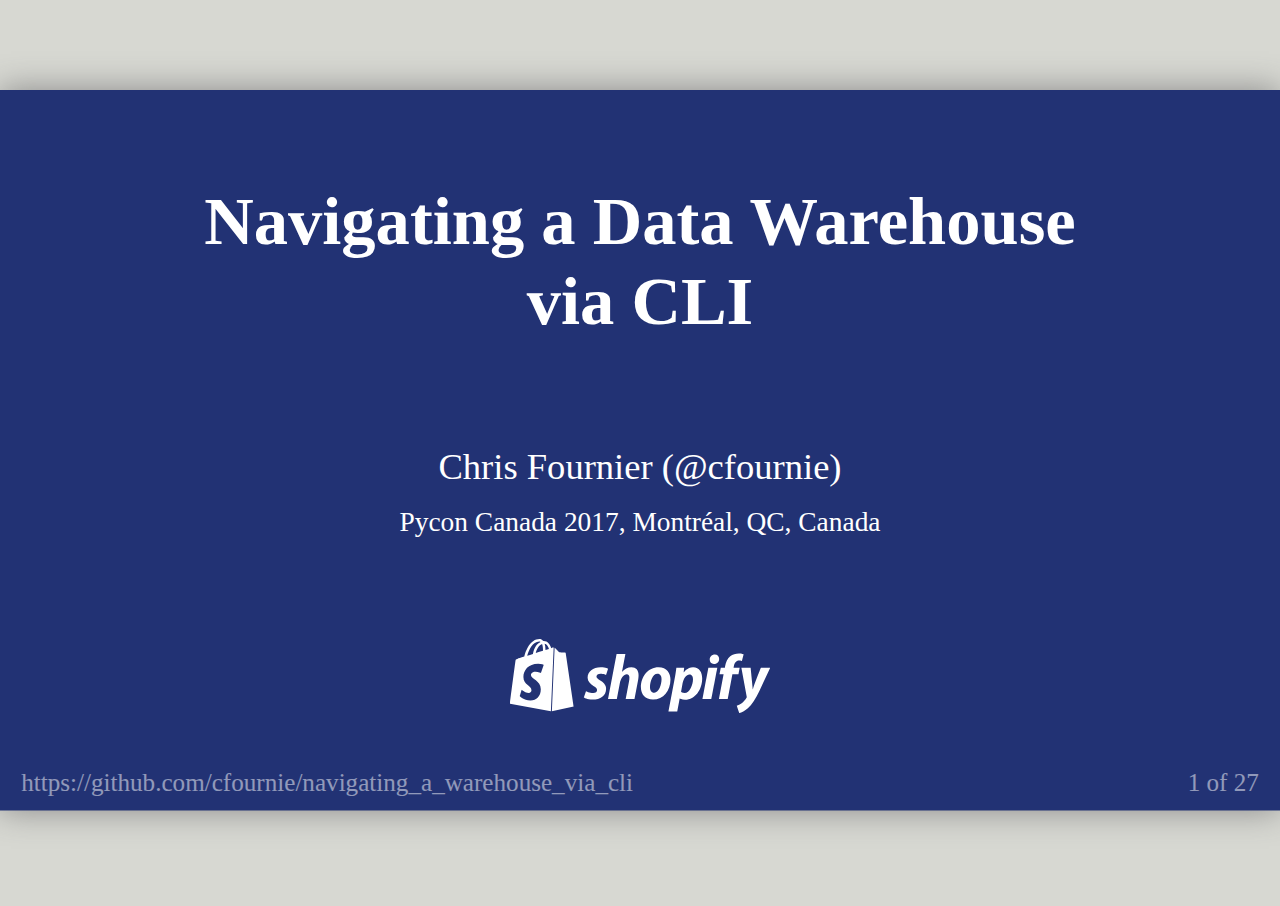
==== slides/index.htm @ 97ed2936 "Change title slide, adjust wording" ====
<!DOCTYPE html>
<html>
  <head>
    <title>Navigating a Data Warehouse via CLI</title>
    <meta charset="utf-8">
    <style>
      body {
        font-family: 'Roboto';
      }
      h1, h2, h3 {
        font-family: 'Roboto';
        font-weight: bold;
        color: #FFFFFF;
      }
      .remark-code, .remark-inline-code { font-family: 'Ubuntu Mono'; }
      .remark-code {
        font-size:0.8em;
      }
      .remark-slide-content {
        background-color: #223274;
        color: #FFFFFF;
        background-size: auto 100%;
        font-size: 2.7em;
        padding: 1em 2em 1em 2em;
      }
      .remark-slide-content h3 {
        font-size: 1em;
      }
      .remark-slide-content h2 {
        font-size: 1.2em;
      }
      .remark-slide-content h1 {
        font-size: 1.5em;
      }      
      .remark-slide-content a {
        color: #FFFFFF;
      }
      .remark-slide-container {
      visibility: hidden;
          display: initial;
      }
      .remark-visible {
          visibility: visible;
      }
      em {
        color: #fb8b8a;
        font-style:normal;
      }
      .statistic {
        font-size: 2em;
        font-weight: bold;
        color: #44bebf;
      }
      .footer {
        position: absolute;
        bottom: 12px;
        left: 20px;
        opacity: .5;
        font-size: 0.55em;
      }
      .remark-slide-number {
        font-size: 0.55em;
      }
      td, th {
        padding: 0 6pt;
      }
    </style>

    <link rel="stylesheet" href="./mermaid.dark.css">
  </head>
  <body>
    <textarea id="source">

layout: true
class: center, middle


<div class="footer"><code>https://github.com/cfournie/navigating_a_warehouse_via_cli</code></div>


---


# Navigating a Data Warehouse<br>via CLI
<br>
<span style="font-size: 0.8em">Chris Fournier (@cfournie)</span><br>
<span style="font-size: 0.6em">Pycon Canada 2017, Montréal, QC, Canada</span>

<br>
<img src="./shopify_monotone_white.svg" height="70pt" />

???

Hi, I'm Chris Fournier, I work at Shopify, and I'm going to talk to you about some simple scripts we wrote to navigate our data warehouse and the UNIX tools that we combine them with to get the most out of them.

In case you haven't heard of Shopify...


---

background-color: #FFFFFF
background-image: url(./frontpage.png)
background-position: center
background-repeat: no-repeat


???

... we provide a platform for people to sell products online or in person.

And the specific team that I work on develops software for and maintains a data warehouse ...

---


## Data Warehouse

*Platform* to collect, store, analyze, and report on *data*

???

... or a platform used to collect, store, analyze, and report on data from our systems.

Our analysts use it to answer questions about the performance of Shopify as a business, our products, and our features.


---


<h3 style="margin: 0.5em 0 0.5em 0">Gross Merchandise Volume</h3>

<img src="./gmv.png" height="440pt" />

???

One example of a question that we try to answer for Shopify as a whole is:

"What is the total value of everything sold through our platform?"

Or Gross Merchandise Volume (GMV).

That's one of the metrics that we use as a company to gauge our success.

This is not a trivial number to calculate given the volume of orders and transactions that we process for our merchants and what we join this dataset against to be able to break this number down by payment gateway, industry, monthly recurring revenue, etc. In 2016 alone we had over $15 billion dollars worth of GMV and that's a lot of rows. We're also continuously processing data to keep these numbers up to date.

But from a broad technical perspective, how is this data processed?


Sources:
https://www.slideshare.net/SolmazShahalizadeh/building-a-financial-data-warehouse-a-lesson-in-empathy
https://s2.q4cdn.com/024715446/files/doc_presentations/2017/11/Investor-Deck-Q3-2017.pdf


---
class: center, middle


## Batch jobs

### (E)xtract (T)ransform (L)oad

<div class="mermaid" margin>
graph LR
    A(Extract<br>Orders)-->C(Transform to<br>GMV per Shop)
    B(Extract<br>Transactions)-->C
    C-->D(Load to Database)
</div>

<br><br><br>


???

We predominantly run ETL jobs every few hours that:
  - Extract batches of data from operational systems (like MySQL)
  - Transform that extracted data into a dataset (for example "GMV per shop"), and then
  - Load that into a database for analysts to issue queries against and create reports upon

The batch jobs that we run in our warehouse are written mostly in Python on top of PySpark by our analysts (sometimes with the help of our engineers). The number of these batch jobs, their implementations, and whether a job reads a specific dataset or not changes frequently, making it difficult to keep an up to date picture of how everything works in ones head. How frequently do our jobs change?


---


## Development speed

.center[
<span style="float:left; font-size: 0.9em; width:50%">
<span class="statistic">3000+</span><br>
ETL jobs<br>(as of Nov 1017)
</span>

<span style="float:right; font-size: 0.9em; width:50%">
<span class="statistic">15.2</span><br>
Deploys per day<br>on avg (±8.6 std dev)
</span>
]

<br><br><br><br>



???

As of Nov this year we have over 3000+ jobs, and on average we deploy about 15 different versions of these jobs per day.

The engineering team that I work on not only maintains the platform and frameworks that these jobs run on, but also helps our analysts maintain their jobs and the integrity of the data that they produce.

To help make sure that these jobs are working, and to see which jobs/datasets are affected by bugs that pop up, we need to be able to navigate this ever-changing set of jobs, their implementations, and the relationships between them to debug issues.

How do we do that?


---


background-color: #FFFFFF
background-image: url(./hue_workflow.png)
background-position: center
background-repeat: no-repeat


???

One way that we navigate our jobs is through a Django app called Hue. It's a very handy way to visualize groups of jobs (which we refer to as flows) and the jobs themselves.


---


background-color: #FFFFFF
background-image: url(./hue_workflows.png)
background-position: center
background-repeat: no-repeat

???

Hue can also show lists of jobs that are completed or being run by our scheduler, Oozie.

One downside to using Hue is that we can't search by all of our job metadata, like where a job reads/writes, which team maintains it, how often it runs, what resources it uses, etc. This is an obstacle when we're trying to explore our jobs, understand how they're related, and break them down by their properties to see if a bug applies to them or not.

So how can we gain access to more metadata to search through?


---

       
### Search YAML schedule definitions


<div style="margin: auto;width: 70%;font-size: 0.85em">
.left[
```yaml
gross-merchandise-volume-flow:
  frequency: 2h
  owner: team@example.com

  compute-gmv-job:
    resource_class: xxlarge
    executable: jobs/compute_gmv.py
    inputs:
      - /data/raw/orders/
      - /data/raw/transactions/
    output: /data/frontroom/gmv-facts/
  
  extract-orders-job:
    ...
```
]
</div>

???

Well, the metadata that we use to schedule our jobs is all contained within YAML files in our git repository alongside the job implementations. These YAML files are at most 20 minutes newer than what's actually running in production, so they're a reliable approximation for the metadata in our scheduler, and if we need precision, we can check out the exact git sha of what we're running. We can search these YAML files to learn more about our jobs.

Here's an example of what that YAML looks like. This is the "gross-merchandise-volume-flow" group of jobs that I showed you a graph of earlier. This group of jobs:
- Runs every 2 hours
- Has a team that owns them
- There's a "compute-gmv-job" job that:
  - Uses a lot of resources (`xxlarge`)
  - Is implemented by a specific Python script
  - Takes "orders" and "transactions" as input, and
  - Outputs a dataset on GMV

There are other jobs that are part of this flow as well, for example the "extract-orders-job", and others not shown for brevity.

Using an editor we can browse this YAML to view metadata, but except for finding details for specific jobs and some basic aggregate statistics (like using your editor's "find" functionality and seeing the number of occurrences of something), there's not a lot of analytical power here, and remember that we have over 3000 jobs that consume each others outputs.

When we find a bug, they usually apply to a set of jobs that all share some similar properties. We need to be able to query our schedule to identify these similar jobs and then find all data that is produced directly or indirectly by them and fix both the jobs and sometimes their data.

YAML has the metadata that we want, but it's not lain out in an easy to consume way when we're concerned with many jobs at once.


---


### Tables of metadata

<div style="font-size:0.7em;margin: auto;width: 80%;">
.left[
Workflow (group)   | Freq. (h) | Job     | Resources | Etc.
--------------------- | ------------- | ------- | --------- | ---
abiding-poetry        |6  |comp            |small    | ...
abiding-poetry        |6  |defeated  |medium   |
abiding-poetry        |6  |kind-big             |xxlarge  |
abiding-poetry        |6  |load-com       |small    |
abiding-poetry        |6  |load-kind-big        |xlarge   |
abiding-poetry        |6  |swift-energy         |medium   |
confused-indy  |7  |eight         |small    |
confused-indy  |7  |load-eight    |small    |
confused-indy  |7  |load-two-orig    |small    |
confused-indy  |7  |luxury-med     |xlarge   |
]
</div>

<br><br><br>


???

What we really want is to view our job metadata as a table. That way each row consolidates all the information about a job, and if we were able to filter this table by its columns, then we could find groups of jobs that share similar properties.


---


### Parse and print metadata

<div style="margin: auto;width: 70%">
.left[
```python
for flow in flows:
    for job in flow.jobs:
        print('\t'.join((
            flow.name,
            str(flow.frequency),
            job.name,
            job.resource_class.value,
            job.output
        )))
```
]
</div>


???

Thankfully, we already had some Python YAML parsing code laying around to schedule our jobs, so we can reuse these parsers and make a script to generate this table!

Let's parse our schedule and print to the console one row of tab-separated values at a time.

I can't show you our actual schedule, but I can show you an automatically generated one, and you can visit the git repo at the bottom of these slides and follow along if you like. Here's a snippet from the `jobs.py` script.

First it iterates over each flow, or group of jobs, and then each job within. Then it prints the flow name, schedule frequency (in hours), the job name, resources it uses, and its output.

There's a lot of other metadata that we could print, like the owning team, job implementation file, inputs, etc. but I'm skipping that in this presentation for brevity.

This will print the information that I just showed you in the previous slide.

Note that I'm printing the flow name and frequency repeatedly, once for each of the flow's jobs. If this were a database table, it would be bad to design a denormalized table like this (we'd have a "flows" table and a "jobs" table), but in the terminal, pre joining like this makes filtering jobs by properties that they inherit from flows easier. Denormalized tables are your friend on the CLI.

So, what does this table look like when we script it?


---


???

```shell
python jobs.py
```

Not bad, but it's a little hard to distinguish the columns. Is there anything that can help us pretty-print this table?

We could change our Python script to format our columns with variable whitespace so that the table is nice and easy to read. There are some great libraries for formatting output like this, `tabulate` for example, but let's keep our script simple and just output tab-separated values. It's currently making an on-demand TSV file for us and writing it to stdout, there must be some UNIX tools that can take advantage of this.

Yes, yes there are, for example there's a handy little tool called `column` that we can use to format our whitespace for us. All we need to do is generate our output and then pipe it to the column program like so:

```shell
python jobs.py | column -t
```

And look at that, we have a nicely formatted table that we can look at!

But what was that piping wizardry that I just mentioned?

Pipes are the glue that UNIX-like operating systems (like OSX) provide you to combine programs together by passing output through them.


---


## What is piping?
<div style="margin: auto;width:50%;">
.left[
```shell
python jobs2.py | column -t
```
]
</div>

<div class="mermaid">
graph LR
    A[<em><b>python jobs2.py</b></em><br>stdin=stdin<br>stdout=pipefile write]-->C(pipe file)
    C-->D[<em><b>column -t</b></em><br>stdin=pipefile read<br>stdout=stdout]
</div>

<span style="font-size:0.5em; opacity:0.5">
https://brandonwamboldt.ca/how-linux-pipes-work-under-the-hood-1518/
</span>

???

Here's the command that I just ran. It's generating tab-separated values and passing them directly to the column program which then prints them to `stdout` which we see in our terminal. This chaining is called a pipeline.

Roughly how this works is:
1. Bash creates a special in-memory pipe file in the pipe filesystem
2. Bash then forks twice to create two child processes, one for the python program and one for column program
3. Bash then sets python's stdout (where it writes output to) to the write end of the pipe file
4. Bash then sets column's stdin (where it reads input from) to the read end of that same pipe file
5. Both processes then start and run roughly in parallel writing and reading from that pipefile, blocking on write when the pipefile is full or blocking on read when it's empty,
6. Stopping usually when they're done writing or reading output.

This lets us create a very simple Python script that just creates raw tab-separated output that we can then pipe to other UNIX programs to massage into whatever form we desire. By keeping the output simple, we don't narrow the possibilities of what we can use this output for. We make our script do one thing and do that one thing well: create tab-separated metadata.

And the best part about relying on pipelines to adjust our output is that we get to spread work over multiple concurrent processes without writing any threading code ;)

Now all I've shown you so far is how to show a table. That's still not very useful for navigating our warehouse of 3000 jobs. What other UNIX tools are available to us and what can we use them for?


---


???

Well, for starters, if we want to throw some columns away, there's a tool called cut. We can use that to take our large table and narrow it down to just the flow name and job name columns:

```shell
python jobs.py | cut -f1 -f3
```

That's still just so-far a display-related tool, what about some real analytics, what about filtering?

How do we answer questions like:

"Which jobs use the large resource class?"

For that we can use a tool called "awk" to filter rows and only print them if they meet certain conditions, such as whether the 4th column contains the string "large".

```shell
python jobs.py | awk '$4 == "large"' | column -t
```

"grep" can also be used for filtering, but when you have variable-sized columns, "awk" is easier to work with.

Now that we have filtering, what about some aggregate statistics? Can we count? Yes we can, using the word count program to ask how many lines of filtered output that it sees.

"How many jobs use the large resource class?"

```shell
python jobs.py | awk '$4 == "large"' | wc -l
```

Some of those calls produced a lot of output and sometimes you're going to do something very expensive with that output later in your pipeline, so it would be helpful if we could just pass a short bit of output through a pipeline to prototype it. For that, we can use the "head" tool to just get the first 10 lines of output.

```shell
python broken_jobs.py | head
```

Uh oh! There's a garbled stack trace in there. What happened to our table!


---


## Piping to `head`

<div style="margin: auto;width:70%;">
.left[
```shell
python jobs3.py | head
```
]

.left[
```
Traceback (most recent call last):
  File "jobs3.py", line 13, in <module>
    job.output
BrokenPipeError: [Errno 32] Broken pipe
```
]
</div>

???

Getting rid of some of the output we can see that what we got was a `BrokenPipeError`.

That happened because `head` does something special. Head is reading from the pipe file all the output from the python script up until it sees 10 lines, and then it closes the read end of the pipe file.

But our Python script doesn't know that `head` has had enough and it still wants to write more output to the write end of the pipe file.

If the Python script tries to write output to that pipefile and the OS has closed it, then we get back from the OS an `EPIPE` error which Python wraps for us as a `BrokenPipeError`.

Thankfully though, the OS provides us a way to tell that we should stop writing.


---


## Handling SIGPIPE

<div style="margin: auto;width: 80%;font-size:0.9em">
.left[
```python
import signal

def handle_sigpipe(signum, frame):
    sys.stdout.close()
    sys.exit(0)

signal.signal(signal.SIGPIPE, handle_sigpipe)
```
]
</div>

???

When all file descriptors pointing to the read end of the pipe have been closed, our Python script is sent a signal called SIGPIPE, indicating that the pipe that we were writing to is closed and that we should stop writing to it.

All we need to do in our script is write and register a signal handler that closes the write end of our pipe file (stdout) and exits the program when we receive the SIGPIPE signal.

Now that we've fixed that, what other UNIX tools are there that can help us use these tables to find types of jobs?


---


???

There's a `sort` utility that we can use to sort text by entire rows or by columns which can even re-interpret text as numbers which we can use to answer:

"What are the most frequently-run jobs?"

```shell
python jobs.py | sort -k2n | head
```

Now we could have done that in Python very easily just using the `sorted` function, but that's costly because it needs to see all of the output and sometimes we don't need sorting (for example when we call `head`). Let's keep our program simple and focues on one job and leave sorting to another program.

Now that we're sorted, how about removing duplicates? There's also `uniq` utility that can take sorted output and filter out duplicates which we can use to answer:

"Which resource classes are used in the schedule?"

To do that we can use cut to narrow down the output to the column that we're interested in, sort, and then use uniq.

```shell
python jobs.py | cut -f4 | sort | uniq
```

Neat, they're all used, that wasn't incredibly useful, but how frequently are they used? Uniq has that covered as well, with one flag, we can also ask for counts of duplicates in a column.

```shell
python jobs.py | cut -f4 | sort | uniq -c
```

Both uniq and sort are useful on their own, but where they really shine is in an application that I'll show you next.


---


<h3 style="margin: 0.25em 0 0.5em 0">Dataset dependencies & paths</h3>

<div class="mermaid">
graph LR
    A(/data/orders)-->C(/data/gmv_per_shop)
    B(/data/transactions)-->C
    C-->D("gmv_per_shop@db")
</div>

<div style="margin: auto;font-size:0.8em;width:65%">
.left[
Start                | End
-------------------- | --------------
`/data/orders`       | `/data/gmv_per_shop`
`/data/orders`       | `gmv_per_shop@db`
`/data/transactions` | `/data/gmv_per_shop`
`/data/transactions` | `gmv_per_shop@db`
`/data/gmv_facts`    | `gmv_per_shop@db`
]
</div>

???

Before I delve into that application though, I want to talk about another type of table that we can generate.

So far we've been filtering a table of jobs, but these jobs have output datasets and those outputs are often consumed by other "downstream jobs" that produce their own output datasets.

For example, as shown in this graph, "Orders" and "Transactions" datasets feed into the "GMV per Shop" dataset, which itself is loaded into a database, creating another instance of this dataset.

Graphs like this are useful because we can use them to assess the impact that a mistake in producing one of our datasets would have on our other datasets. For example if we accidentally miss some "Orders", there are two downstream datasets either directly or indirectly that would also be affected. If only "GMV per Shop" incorrectly produced data, then we only have a single database to worry about.

We can represent these relationships in a tabular form with one row per path through the graph using path starts and ends as columns. That generates a lot of rows, but it allows us to capture not only direct, but also indirect dependencies between datasets.


---


#### What's *downstream* of a *bad dataset*?


<div style="margin: auto;width: 70%;">
<div style="margin: auto;font-size:0.75em">
.left[
Start                    | End
------------------------ | --------------
`/data/raw/orders`       | `/data/gmv_per_shop`
`/data/raw/orders`       | `gmv_per_shop@database`
`/data/raw/transactions` | `/data/gmv_per_shop`
`/data/raw/transactions` | `gmv_per_shop@database`
`/data/gmv_facts`        | `gmv_per_shop@database`
]
</div>

.left[
```shell
python downstream.py | awk '$1 == "bad"'
```
]
</div>
<br>


???

From a table of path starts and ends, we could then use `awk` to ask:

"Which datasets are downstream of this bad dataset?"

This would filter all rows (or paths) that have a "start" equal to the bad dataset, giving us all affected downstream datasets in the "end" column. Great! We can find all dataset impacted when a single job outputs bad data.

Now let's imagine a more alarming scenario. What if we had many bad datasets all at once? What if we had a bug and we first had to figure out which jobs the bug applies to of our 3000 jobs and datasets that they produce? And then which datasets are downstream of those?


---


#### What is downstream of this *list* of bad datasets?
<div style="margin: auto;width: 95%;font-size: 1em">
.left[

```shell
python jobs.py | awk '$2 < 7 && $4 == "small"' > bad

python downstream.py > downstream
```
]
</div>

???

As an example, let's say that we identified a bug in our software where jobs that don't use a lot of memory, and that we run frequently, lose data. Let's also say that we've narrowed down the bug to the "small" resource class jobs that run more frequently than 7 hours.

Using "awk" we can filter our jobs table to only show those that match those two conditions.

That gives us a list of bad jobs and their datasets, but it doesn't tell us what is downstream of all of those bad datasets. We need to join this bad dataset list against the list of downstream paths.

Is there a UNIX tool that can do this for us?


---


<h4 style="margin: 0.4em 0 0.4em 0">*`join`* two files</h4>
<div style="margin: auto;width: 50%; font-size:0.9em">
<div style="float: left;width: 40%">
.left[
```
a
b
c
```
]
</div>

<div style="float: right;width: 50%">
.left[
```
a	1
b	2
b	3
d	4
```
]
</div>
</div>

<br><br><br>

<div style="margin: auto;width: 70%; font-size:0.9em">
.left[
```shell
join -1 1 -2 1 file_a file_b
```
]
</div>

<div style="margin: auto;width: 20%;font-size:0.9em">
.left[
```
a 1
b 2
b 3
```
]
</div>


???

Yes, yes there is!

We can use the `join` command to perform an equality join between two files.  It's a very simple tool and it requires that your data is pre-sorted by the column that you want to join on.

It produces one row for each pair of lines that have a matching column in the two files.

For example, we can take these two files at the top here and join them on the first column of each file to produce the result below:

- `a` is in both files, so join emits a row `a 1`, then
- `b` is in both files, so join emits a row `b 2`, then
- `b` is in the second file again, so join also emits a row `b 3`,
- `c` is only in one file so we don't emit a row, and
- `d` is only in one file so we also don't emit a row for it.

If instead of letters and numbers we had bad datasets in the left file and paths in right, we could join these together and get a table with two columns: bad datasets and each dataset downstream of them.

So let's do that!


---


???

First let's get a sorted list of bad datasets:

```shell
python jobs.py | column -t
python jobs.py | awk '$2 < 7 && $4 == "small"' | head
python jobs.py | awk '$2 < 7 && $4 == "small"' > a
cut -f5 a | sort > b
head b
wc -l b
```

Next, let's get a sorted list of all path starts and ends:

```shell
python downstream.py | head | column -t
python downstream.py | sort -k1 > c
head c
```

Now let's join these two tables together on the first column of both:
```shell
join -1 1 -2 1 -t $'\t' b c > joined
head joined
```

Now we have a list of all of the datasets downstream of the bad ones! There are duplicates though, because two bad datasets could affect the same dataset, so let's filter those out and combine them with the bad datasets to get a total list of everything that we need to worry about.

```shell
cut -f2 joined > d
sort b d | uniq > affected
wc -l affected
wc -l b
python jobs.py | wc -l
python -c 'print(504 / 590)'
```

And there you have it, a way to generate metadata tables about jobs/datasets using simple Python scripts and how to use UNIX tools to filter and join those tables to answer real questions about a data warehouse.


---


## How to trace bad data
<div style="font-size:0.85em;margin: auto;width:78%">
.left[
1. Find *bad jobs/outputs*
  - Find properties describing a bug
  - Filter *metadata tables* for affected jobs<br><br>
2. Find *affected* downstream outputs
  - Join affected job outputs to *tables of paths* to get downstream
]
</div>
<br>

???


What I showed you here was an artificial scenario, but all of the principles are the same in the version of these scripts that we use day to day. We find bad datasets and join them against a list of everything downstream of them to figure our what needs to be fixed.

This strategy of filtering metadata to find jobs that are affected by a bug has proven invaluable. We've used it to assess the impact of a variety of bugs, including:

- A bug where only jobs that read and filtered Parquet files by time were truncating our millisecond-level precision timestamps to the nearest second, losing up to ~2s of data on every read.
- Another bug where only jobs reading specific MySQL databases were missing rows because they weren't configured to read from two newly added shards.
- And another bug where jobs reading certain Kafka topics had to have their data rebuilt because those topics contained duplicates after MirrorMaker was erroneously configured to mirror to the same cluster that it read from. Oops.

And in all of these situations, using this strategy and having scripts to generate up to date tables has saved us countless minutes or even hours because we were prepared when PagerDuty woke us up at midnight with standardized tables to parse and replicable results.

Before we had these tools, people were trying to write bespoke Python scripts in the middle of the night and coming up with conflicting results. Now, thanks to these tools, reproducible impact analysis is a breeze (and fun)!


---


### UNIX tools for tables
<div style="margin: auto;width: 65%; font-size:0.9em">
.left[
- *`head`* to truncate
- *`column -t`* to pretty-print
- *`grep`* and *`awk`* to filter
- *`wc -l`* to count
- *`sort`* to sort
- *`uniq`* to dedupe / count freqs. (*`-c`*)
- *`join`* to join sorted files
]
</div>
<br>

???

So to summarize, I showed you the benefit of keeping your Python script really simply and instead of adding features to it, leveraging the power of a few UNIX tools to make the most out of your tabular output. Those tools being:

...

And there are so many more that I didn't discuss.

That's all the time that I have unfortunately,


Check out the repo link below if you want these slides or to play around with these scripts.


---


## Testing

<div style="margin: auto;width: 65%; font-size:0.9em">
.left[
- Move script code into modules
- Scripts produce parseable output
]
</div>


---


## Performance

<div style="margin: auto;width: 65%; font-size:0.9em">
.left[
- [`cProfile`](https://docs.python.org/3.6/library/profile.html)
- Use [generators](https://docs.python.org/3/howto/functional.html#generators) (speeds up `head`)
- Use [`pandas`](http://pandas.pydata.org/) (and [`numpy`](http://www.numpy.org/))
- Make expensive columns flags
  - `--expensive-col`
- Cache output (e.g. [`joblib.memory`](https://pythonhosted.org/joblib/memory.html))
]
</div>


---


<br>
<br>
## Thanks for listening!
<br>
<img src="./shopify_monotone_white.svg" height="70pt" style="opacity:1" />

???

Thanks for listening, I'll take questions in the hall afterwards, and if you thought this presentation was cool, get in touch with me, my team is hiring! Thanks!

    </textarea>
    <link rel="stylesheet" href="tomorrow-night-blue.css">
    <script src="highlight.pack.js"></script>
    <script>hljs.initHighlightingOnLoad();</script>
    <script src="remark.min.js"></script>

    <script src="./mermaid.js"></script>
    <script>mermaid.initialize({
      startOnLoad:true,
      flowchart:{
        htmlLabels:true
      }
    });</script>
    
    <script>
      var slideshow = remark.create({
        // Set the slideshow display ratio
        // Default: '4:3'
        // Alternatives: '16:9', ...
        //ratio: '4:3',
        ratio: '16:9',

      highlightLanguage: 'python',
      highlightStyle: 'tomorrow-night-blue',
      highlightLines: true,
      
        // Navigation options
        navigation: {
          // Enable or disable navigating using scroll
          // Default: true
          // Alternatives: false
          scroll: true,

          // Enable or disable navigation using touch
          // Default: true
          // Alternatives: false
          touch: true,

          // Enable or disable navigation using click
          // Default: false
          // Alternatives: true
          click: false
        },

        // Customize slide number label, either using a format string..
        slideNumberFormat: 'Slide %current% of %total%',
        // .. or by using a format function
        slideNumberFormat: function (current, total) {
          return current + ' of ' + total;
        },

        // Enable or disable counting of incremental slides in the slide counting
        countIncrementalSlides: true
      }); 
    </script>
  </body>
</html>
---- slides/mermaid.dark.css ----
/* Flowchart variables */
/* Sequence Diagram variables */
/* Gantt chart variables */
.mermaid .label {
  color: #323D47;
}
.node rect,
.node circle,
.node ellipse,
.node polygon {
  fill: #FFFFFF;
  stroke: #D3D3D3;
  stroke-width: 1px;
}
.edgePath .path {
  stroke: lightgrey;
}
.edgeLabel {
  background-color: #e8e8e8;
}
.cluster rect {
  fill: #6D6D65 !important;
  rx: 4 !important;
  stroke: rgba(255, 255, 255, 0.25) !important;
  stroke-width: 1px !important;
}
.cluster text {
  fill: #F9FFFE;
}
.actor {
  stroke: #D3D3D3;
  fill: #FFFFFF;
}
text.actor {
  fill: black;
  stroke: none;
}
.actor-line {
  stroke: lightgrey;
}
.messageLine0 {
  stroke-width: 1.5;
  stroke-dasharray: "2 2";
  marker-end: "url(#arrowhead)";
  stroke: lightgrey;
}
.messageLine1 {
  stroke-width: 1.5;
  stroke-dasharray: "2 2";
  stroke: lightgrey;
}
#arrowhead {
  fill: lightgrey !important;
}
#crosshead path {
  fill: lightgrey !important;
  stroke: lightgrey !important;
}
.messageText {
  fill: lightgrey;
  stroke: none;
}
.labelBox {
  stroke: #D3D3D3;
  fill: #FFFFFF;
}
.labelText {
  fill: #323D47;
  stroke: none;
}
.loopText {
  fill: lightgrey;
  stroke: none;
}
.loopLine {
  stroke-width: 2;
  stroke-dasharray: "2 2";
  marker-end: "url(#arrowhead)";
  stroke: #D3D3D3;
}
.note {
  stroke: rgba(255, 255, 255, 0.25);
  fill: #fff5ad;
}
.noteText {
  fill: black;
  stroke: none;
  font-family: 'trebuchet ms', verdana, arial;
  font-size: 14px;
}
/** Section styling */
.section {
  stroke: none;
  opacity: 0.2;
}
.section0 {
  fill: rgba(255, 255, 255, 0.3);
}
.section2 {
  fill: #EAE8B9;
}
.section1,
.section3 {
  fill: white;
  opacity: 0.2;
}
.sectionTitle0 {
  fill: #F9FFFE;
}
.sectionTitle1 {
  fill: #F9FFFE;
}
.sectionTitle2 {
  fill: #F9FFFE;
}
.sectionTitle3 {
  fill: #F9FFFE;
}
.sectionTitle {
  text-anchor: start;
  font-size: 11px;
  text-height: 14px;
}
/* Grid and axis */
.grid .tick {
  stroke: rgba(255, 255, 255, 0.3);
  opacity: 0.3;
  shape-rendering: crispEdges;
}
.grid .tick text {
  fill: lightgrey;
  opacity: 0.5;
}
.grid path {
  stroke-width: 0;
}
/* Today line */
.today {
  fill: none;
  stroke: #DB5757;
  stroke-width: 2px;
}
/* Task styling */
/* Default task */
.task {
  stroke-width: 1;
}
.taskText {
  text-anchor: middle;
  font-size: 11px;
}
.taskTextOutsideRight {
  fill: #323D47;
  text-anchor: start;
  font-size: 11px;
}
.taskTextOutsideLeft {
  fill: #323D47;
  text-anchor: end;
  font-size: 11px;
}
/* Specific task settings for the sections*/
.taskText0,
.taskText1,
.taskText2,
.taskText3 {
  fill: #323D47;
}
.task0,
.task1,
.task2,
.task3 {
  fill: #FFFFFF;
  stroke: rgba(255, 255, 255, 0.5);
}
.taskTextOutside0,
.taskTextOutside2 {
  fill: lightgrey;
}
.taskTextOutside1,
.taskTextOutside3 {
  fill: lightgrey;
}
/* Active task */
.active0,
.active1,
.active2,
.active3 {
  fill: #D3D3D3;
  stroke: rgba(255, 255, 255, 0.5);
}
.activeText0,
.activeText1,
.activeText2,
.activeText3 {
  fill: #323D47 !important;
}
/* Completed task */
.done0,
.done1,
.done2,
.done3 {
  fill: lightgrey;
}
.doneText0,
.doneText1,
.doneText2,
.doneText3 {
  fill: #323D47 !important;
}
/* Tasks on the critical line */
.crit0,
.crit1,
.crit2,
.crit3 {
  stroke: #E83737;
  fill: #E83737;
  stroke-width: 2;
}
.activeCrit0,
.activeCrit1,
.activeCrit2,
.activeCrit3 {
  stroke: #E83737;
  fill: #D3D3D3;
  stroke-width: 2;
}
.doneCrit0,
.doneCrit1,
.doneCrit2,
.doneCrit3 {
  stroke: #E83737;
  fill: lightgrey;
  stroke-width: 1;
  cursor: pointer;
  shape-rendering: crispEdges;
}
.doneCritText0,
.doneCritText1,
.doneCritText2,
.doneCritText3 {
  fill: lightgrey !important;
}
.activeCritText0,
.activeCritText1,
.activeCritText2,
.activeCritText3 {
  fill: #323D47 !important;
}
.titleText {
  text-anchor: middle;
  font-size: 18px;
  fill: lightgrey;
}
/*


*/
.node text {
  font-family: 'trebuchet ms', verdana, arial;
  font-size: 14px;
}
div.mermaidTooltip {
  position: absolute;
  text-align: center;
  max-width: 200px;
  padding: 2px;
  font-family: 'trebuchet ms', verdana, arial;
  font-size: 12px;
  background: #6D6D65;
  border: 1px solid rgba(255, 255, 255, 0.25);
  border-radius: 2px;
  pointer-events: none;
  z-index: 100;
}
---- slides/tomorrow-night-blue.css ----
/* Tomorrow Night Blue Theme */
/* http://jmblog.github.com/color-themes-for-google-code-highlightjs */
/* Original theme - https://github.com/chriskempson/tomorrow-theme */
/* http://jmblog.github.com/color-themes-for-google-code-highlightjs */

/* Tomorrow Comment */
.hljs-comment,
.hljs-quote {
  color: #7285b7;
}

/* Tomorrow Red */
.hljs-variable,
.hljs-template-variable,
.hljs-tag,
.hljs-name,
.hljs-selector-id,
.hljs-selector-class,
.hljs-regexp,
.hljs-deletion {
  color: #ff9da4;
}

/* Tomorrow Orange */
.hljs-number,
.hljs-built_in,
.hljs-builtin-name,
.hljs-literal,
.hljs-type,
.hljs-params,
.hljs-meta,
.hljs-link {
  color: #ffc58f;
}

/* Tomorrow Yellow */
.hljs-attribute {
  color: #ffeead;
}

/* Tomorrow Green */
.hljs-string,
.hljs-symbol,
.hljs-bullet,
.hljs-addition {
  color: #d1f1a9;
}

/* Tomorrow Blue */
.hljs-title,
.hljs-section {
  color: #bbdaff;
}

/* Tomorrow Purple */
.hljs-keyword,
.hljs-selector-tag {
  color: #ebbbff;
}

.hljs {
  display: block;
  overflow-x: auto;
  background: #002451;
  color: white;
  padding: 0.5em;
}

.hljs-emphasis {
  font-style: italic;
}

.hljs-strong {
  font-weight: bold;
}
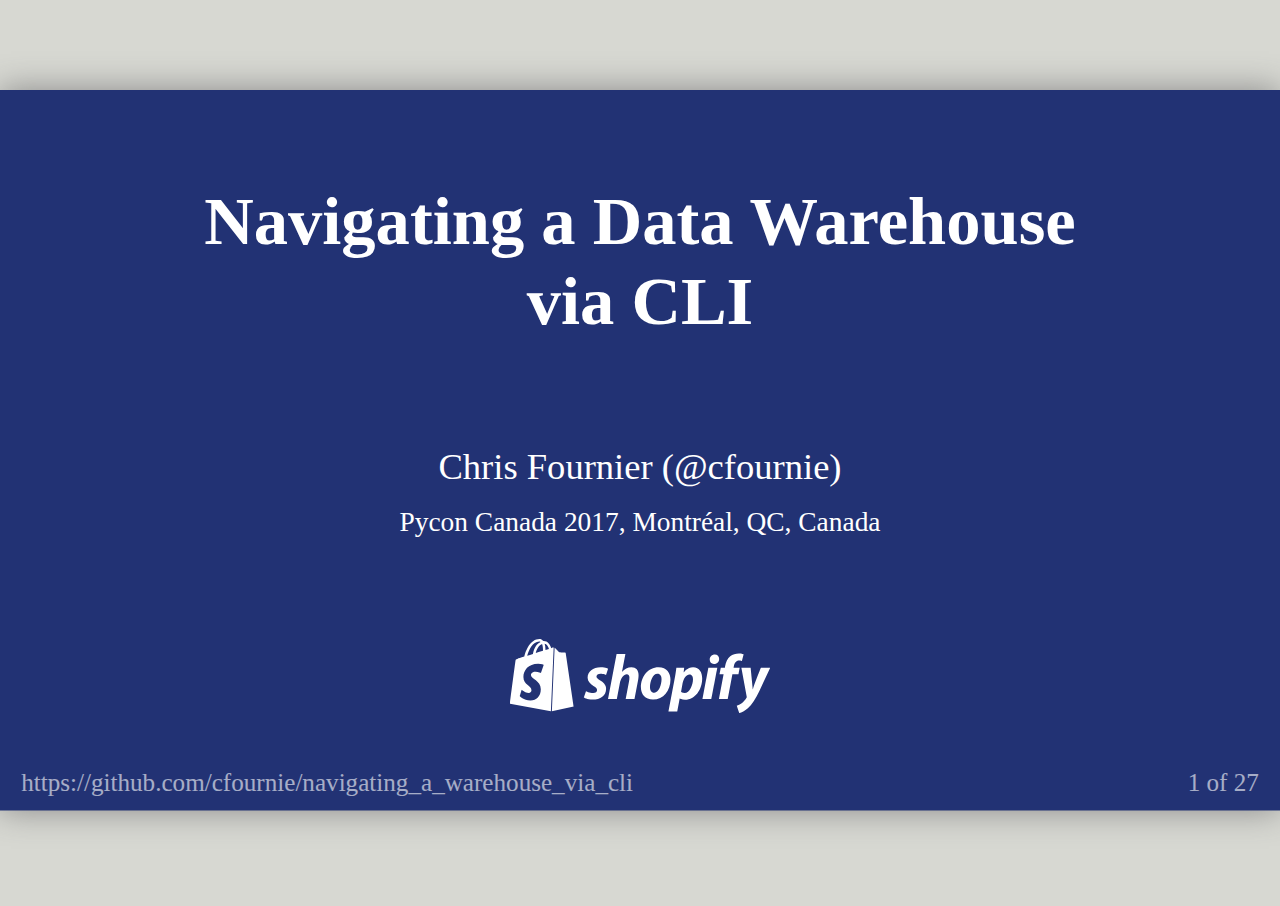
==== commit 03124f4e: "Increase the opacity of the footer" ====
--- a/slides/index.htm
+++ b/slides/index.htm
@@ -55,11 +55,12 @@
         position: absolute;
         bottom: 12px;
         left: 20px;
-        opacity: .5;
+        opacity: .6;
         font-size: 0.55em;
       }
       .remark-slide-number {
         font-size: 0.55em;
+        opacity: 0.6;
       }
       td, th {
         padding: 0 6pt;
@@ -141,7 +142,9 @@
 
 That's one of the metrics that we use as a company to gauge our success.
 
-This is not a trivial number to calculate given the volume of orders and transactions that we process for our merchants and what we join this dataset against to be able to break this number down by payment gateway, industry, monthly recurring revenue, etc. In 2016 alone we had over $15 billion dollars worth of GMV and that's a lot of rows. We're also continuously processing data to keep these numbers up to date.
+To make this chart we first create a dataset with one row per order transaction. This is not a trivial dataset to create given the volume of orders and transactions that we process for our merchants and what we join this dataset against to be able to break it down by payment gateway, industry, monthly recurring revenue, etc.
+
+In 2016 alone we had over $15 billion dollars worth of GMV and that's a lot of rows. We're also continuously processing data to keep this dataset up to date.
 
 But from a broad technical perspective, how is this data processed?
 
@@ -176,7 +179,7 @@
   - Transform that extracted data into a dataset (for example "GMV per shop"), and then
   - Load that into a database for analysts to issue queries against and create reports upon
 
-The batch jobs that we run in our warehouse are written mostly in Python on top of PySpark by our analysts (sometimes with the help of our engineers). The number of these batch jobs, their implementations, and whether a job reads a specific dataset or not changes frequently, making it difficult to keep an up to date picture of how everything works in ones head. How frequently do our jobs change?
+The batch jobs that we run in our warehouse are written in Python on top of PySpark by our analysts. The number of these batch jobs, their implementations, and whether a job reads a specific dataset or not changes frequently, making it difficult to keep an up to date picture of how everything works in ones head. How frequently do our jobs change?
 
 
 ---
@@ -202,7 +205,7 @@
 
 ???
 
-As of Nov this year we have over 3000+ jobs, and on average we deploy about 15 different versions of these jobs per day.
+We have over 100 developers making changes to over 3000+ jobs, and on average we deploy about 15 different versions of these jobs per day.
 
 The engineering team that I work on not only maintains the platform and frameworks that these jobs run on, but also helps our analysts maintain their jobs and the integrity of the data that they produce.
 
@@ -271,7 +274,7 @@
 
 ???
 
-Well, the metadata that we use to schedule our jobs is all contained within YAML files in our git repository alongside the job implementations. These YAML files are at most 20 minutes newer than what's actually running in production, so they're a reliable approximation for the metadata in our scheduler, and if we need precision, we can check out the exact git sha of what we're running. We can search these YAML files to learn more about our jobs.
+Well, all the metadata used to schedule our jobs is contained within YAML files in a git repository alongside the job implementations. These files are at most 20 minutes newer than what's actually running in production, so they're a reliable approximation for the metadata in our scheduler, and if we need precision, we can check out the exact git sha of what we're running. We can search these YAML files to learn more about our jobs.
 
 Here's an example of what that YAML looks like. This is the "gross-merchandise-volume-flow" group of jobs that I showed you a graph of earlier. This group of jobs:
 - Runs every 2 hours
@@ -345,9 +348,9 @@
 
 ???
 
-Thankfully, we already had some Python YAML parsing code laying around to schedule our jobs, so we can reuse these parsers and make a script to generate this table!
-
-Let's parse our schedule and print to the console one row of tab-separated values at a time.
+Thankfully, we already had some Python YAML parsing code laying around to schedule our jobs, so we reused those parsers and made a script to generate this table!
+
+All that script does is parse our schedule and print to the console one row of tab-separated values at a time.
 
 I can't show you our actual schedule, but I can show you an automatically generated one, and you can visit the git repo at the bottom of these slides and follow along if you like. Here's a snippet from the `jobs.py` script.
 
@@ -803,16 +806,13 @@
 
 What I showed you here was an artificial scenario, but all of the principles are the same in the version of these scripts that we use day to day. We find bad datasets and join them against a list of everything downstream of them to figure our what needs to be fixed.
 
-This strategy of filtering metadata to find jobs that are affected by a bug has proven invaluable. We've used it to assess the impact of a variety of bugs, including:
-
-- A bug where only jobs that read and filtered Parquet files by time were truncating our millisecond-level precision timestamps to the nearest second, losing up to ~2s of data on every read.
-- Another bug where only jobs reading specific MySQL databases were missing rows because they weren't configured to read from two newly added shards.
-- And another bug where jobs reading certain Kafka topics had to have their data rebuilt because those topics contained duplicates after MirrorMaker was erroneously configured to mirror to the same cluster that it read from. Oops.
-
-And in all of these situations, using this strategy and having scripts to generate up to date tables has saved us countless minutes or even hours because we were prepared when PagerDuty woke us up at midnight with standardized tables to parse and replicable results.
-
-Before we had these tools, people were trying to write bespoke Python scripts in the middle of the night and coming up with conflicting results. Now, thanks to these tools, reproducible impact analysis is a breeze (and fun)!
-
+Why do we use these UNIX tools and Python scripts to do impact assessment? This can't the easiest way to do this. And you need to learn a lot of commands.
+
+Well, that's my fault. A while ago I took an interest in developing a minimalist programming experience, moving from using Eclipse as an editor to vi/emacs, from relying on my editor to tell me about a software project to instead using UNIX tools and the CLI instead, and trying as much as possible to only interact with the CLI when developing.
+
+I originally built these scripts and learned to use these tools to supplement my own dev environment and because it's fun. But, then late one night on Slack we needed an answer to the question "how many datasets were affected by this incident"? And, being tired, I grabbed the tool that I had on hand. And we liked it.
+
+Now instead of writing bespoke Python scripts to find jobs affected by an issue, we have prepared scripted tables of metadata. No more reading someones untested code at 1AM to figure out the list of affected jobs. With a git SHA, these tables (along with some UNIX tools) provide a reproducible way to analyse our schedule that doesn't rely on one of the systems that we're debugging.
 
 ---
 
@@ -833,7 +833,7 @@
 
 ???
 
-So to summarize, I showed you the benefit of keeping your Python script really simply and instead of adding features to it, leveraging the power of a few UNIX tools to make the most out of your tabular output. Those tools being:
+So to summarize, I showed you the benefit of keeping your Python script really simply and instead of adding features to it, leveraging the power of a few UNIX tools to make the most out of tabular output. Those tools being:
 
 ...
 
